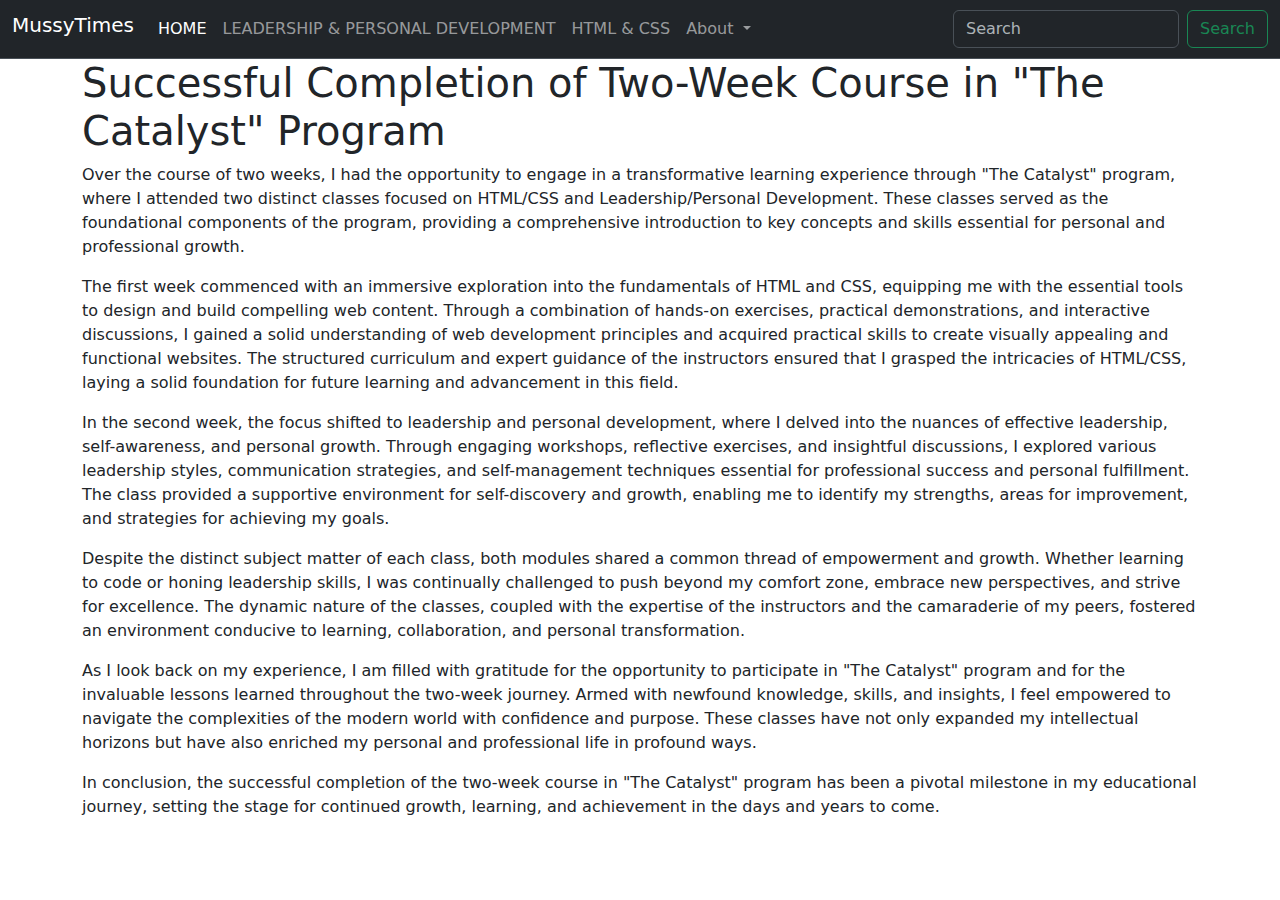
==== index.html @ 85797a6a "Added files and images" ====
<!DOCTYPE html>
<html lang="en">
<head>
    <meta charset="UTF-8">
    <meta name="viewport" content="width=device-width, initial-scale=1.0">
    <title>Home</title>
    <link href="https://cdn.jsdelivr.net/npm/bootstrap@5.3.3/dist/css/bootstrap.min.css" rel="stylesheet">
</head>
<body>
  <nav class="navbar navbar-expand-lg bg-dark border-bottom border-body" data-bs-theme="dark">
    <div class="container-fluid">
      <a class="navbar-brand h1" href="#">MussyTimes</a>
      <button class="navbar-toggler" type="button" data-bs-toggle="collapse" data-bs-target="#navbarSupportedContent" aria-controls="navbarSupportedContent" aria-expanded="false" aria-label="Toggle navigation">
        <span class="navbar-toggler-icon"></span>
      </button>
      <div class="collapse navbar-collapse" id="navbarSupportedContent">
        <ul class="navbar-nav me-auto mb-2 mb-lg-0">
          <li class="nav-item">
            <a class="nav-link active" aria-current="page" href="index.html">HOME</a>
          </li>
          <li class="nav-item">
            <a class="nav-link" href="l&pd.html">LEADERSHIP & PERSONAL DEVELOPMENT</a>
          </li>
          <li class="nav-item">
            <a class="nav-link" href="html&css.html">HTML & CSS</a>
          </li>

          <li class="nav-item dropdown">
            <a class="nav-link dropdown-toggle" href="#" role="button" data-bs-toggle="dropdown" aria-expanded="false">
              About
            </a>
            <ul class="dropdown-menu">
              <li><a class="dropdown-item" href="bobo.html">MABLE MUSIIMENTA</a></li>
              <li><hr class="dropdown-divider"></li>
              <li><a class="dropdown-item" href="books.html">BOOK REVIEWS</a></li>
              <li><hr class="dropdown-divider"></li>
              <li><a class="dropdown-item" href="gallery.html">GALLERY</a></li>
            </ul>
          </li>
          
        </ul>
        <form class="d-flex" role="search">
          <input class="form-control me-2" type="search" placeholder="Search" aria-label="Search">
          <button class="btn btn-outline-success" type="submit">Search</button>
        </form>
      </div>
    </div>
  </nav>
    
<div class="container">


  <div class="row">
  <h1>Successful Completion of Two-Week Course in "The Catalyst" Program</h1>

    <p>Over the course of two weeks, I had the opportunity to engage in a transformative learning experience through "The Catalyst" program, where I attended two distinct classes focused on HTML/CSS and Leadership/Personal Development. These classes served as the foundational components of the program, providing a comprehensive introduction to key concepts and skills essential for personal and professional growth.</p>
    
    <p>The first week commenced with an immersive exploration into the fundamentals of HTML and CSS, equipping me with the essential tools to design and build compelling web content. Through a combination of hands-on exercises, practical demonstrations, and interactive discussions, I gained a solid understanding of web development principles and acquired practical skills to create visually appealing and functional websites. The structured curriculum and expert guidance of the instructors ensured that I grasped the intricacies of HTML/CSS, laying a solid foundation for future learning and advancement in this field.</p>
    
    <p>In the second week, the focus shifted to leadership and personal development, where I delved into the nuances of effective leadership, self-awareness, and personal growth. Through engaging workshops, reflective exercises, and insightful discussions, I explored various leadership styles, communication strategies, and self-management techniques essential for professional success and personal fulfillment. The class provided a supportive environment for self-discovery and growth, enabling me to identify my strengths, areas for improvement, and strategies for achieving my goals.</p>
    
    <p>Despite the distinct subject matter of each class, both modules shared a common thread of empowerment and growth. Whether learning to code or honing leadership skills, I was continually challenged to push beyond my comfort zone, embrace new perspectives, and strive for excellence. The dynamic nature of the classes, coupled with the expertise of the instructors and the camaraderie of my peers, fostered an environment conducive to learning, collaboration, and personal transformation.</p>
    
    <p>As I look back on my experience, I am filled with gratitude for the opportunity to participate in "The Catalyst" program and for the invaluable lessons learned throughout the two-week journey. Armed with newfound knowledge, skills, and insights, I feel empowered to navigate the complexities of the modern world with confidence and purpose. These classes have not only expanded my intellectual horizons but have also enriched my personal and professional life in profound ways.</p>
    
    <p>In conclusion, the successful completion of the two-week course in "The Catalyst" program has been a pivotal milestone in my educational journey, setting the stage for continued growth, learning, and achievement in the days and years to come.</p>
    
    
</div>
</div>
    <script src="https://cdn.jsdelivr.net/npm/bootstrap@5.3.3/dist/js/bootstrap.bundle.min.js"></script>
</body>
</html>
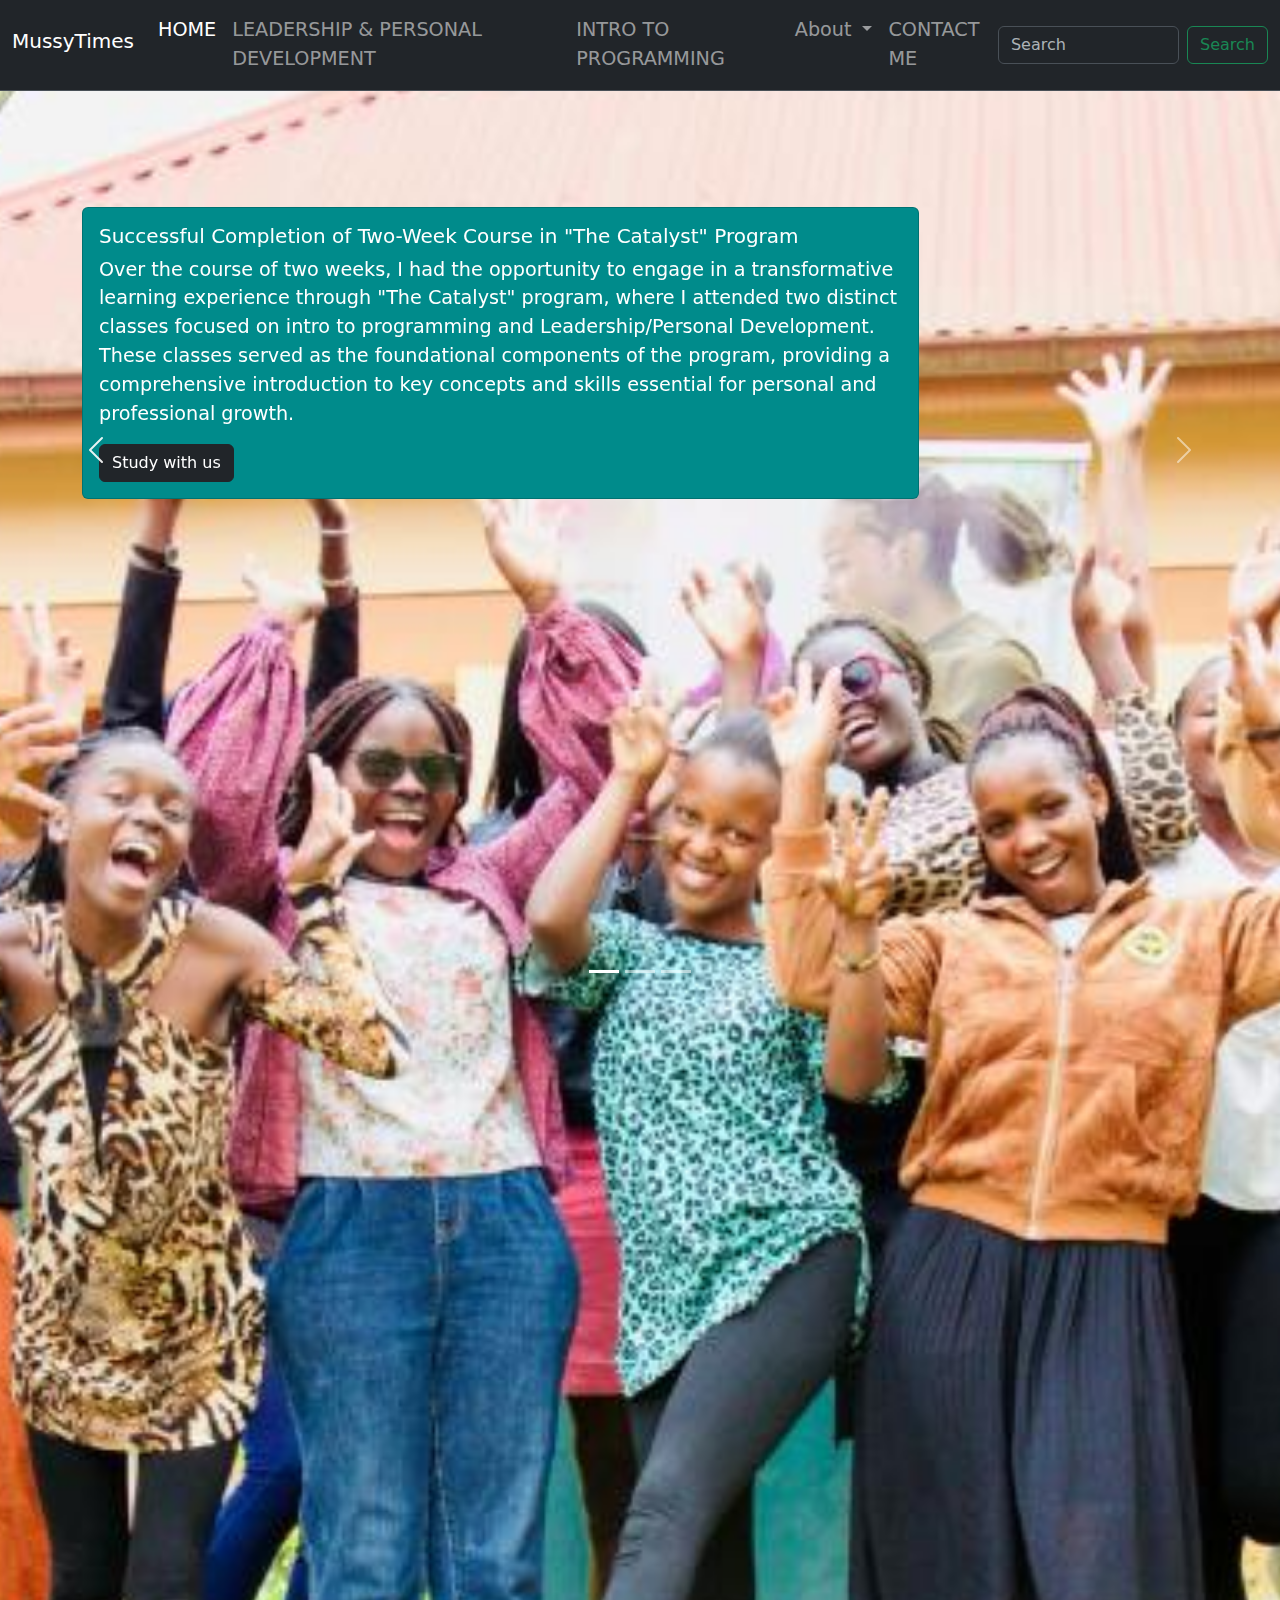
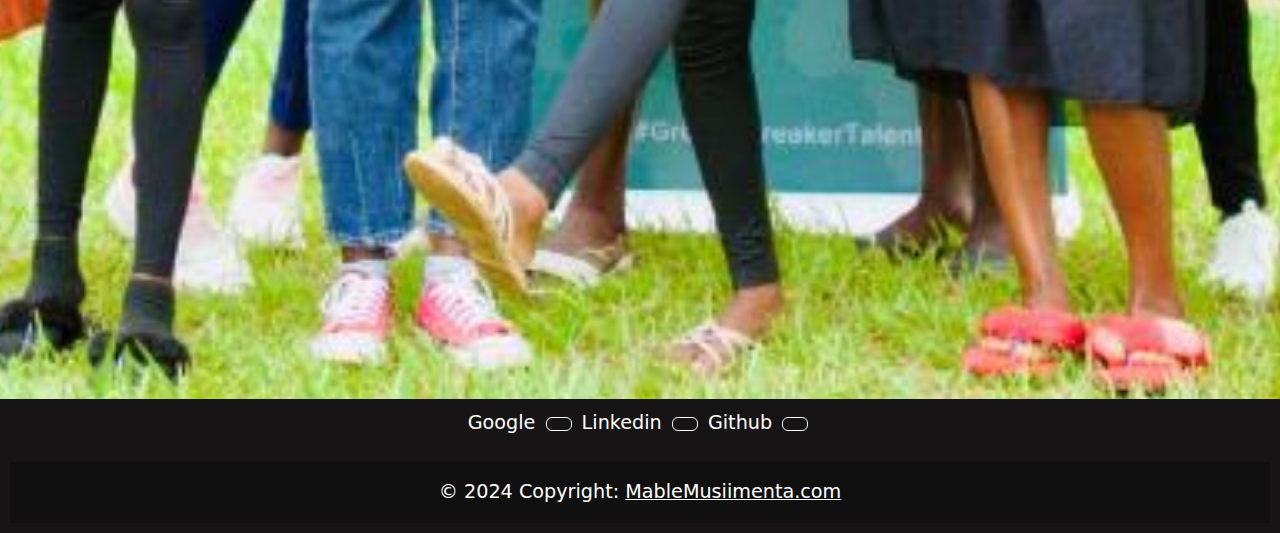
==== commit 4666c32b: "modified css and added more styles and features" ====
--- a/index.html
+++ b/index.html
@@ -5,6 +5,7 @@
     <meta name="viewport" content="width=device-width, initial-scale=1.0">
     <title>Home</title>
     <link href="https://cdn.jsdelivr.net/npm/bootstrap@5.3.3/dist/css/bootstrap.min.css" rel="stylesheet">
+    <link href="style.css" rel="stylesheet">
 </head>
 <body>
   <nav class="navbar navbar-expand-lg bg-dark border-bottom border-body" data-bs-theme="dark">
@@ -22,7 +23,7 @@
             <a class="nav-link" href="l&pd.html">LEADERSHIP & PERSONAL DEVELOPMENT</a>
           </li>
           <li class="nav-item">
-            <a class="nav-link" href="html&css.html">HTML & CSS</a>
+            <a class="nav-link" href="html&css.html">INTRO TO PROGRAMMING</a>
           </li>
 
           <li class="nav-item dropdown">
@@ -36,6 +37,10 @@
               <li><hr class="dropdown-divider"></li>
               <li><a class="dropdown-item" href="gallery.html">GALLERY</a></li>
             </ul>
+          </li>
+
+          <li class="nav-item">
+            <a class="nav-link" href="contact.html">CONTACT ME</a>
           </li>
           
         </ul>
@@ -51,23 +56,103 @@
 
 
   <div class="row">
-  <h1>Successful Completion of Two-Week Course in "The Catalyst" Program</h1>
 
-    <p>Over the course of two weeks, I had the opportunity to engage in a transformative learning experience through "The Catalyst" program, where I attended two distinct classes focused on HTML/CSS and Leadership/Personal Development. These classes served as the foundational components of the program, providing a comprehensive introduction to key concepts and skills essential for personal and professional growth.</p>
+  <div class="mt-3">
     
-    <p>The first week commenced with an immersive exploration into the fundamentals of HTML and CSS, equipping me with the essential tools to design and build compelling web content. Through a combination of hands-on exercises, practical demonstrations, and interactive discussions, I gained a solid understanding of web development principles and acquired practical skills to create visually appealing and functional websites. The structured curriculum and expert guidance of the instructors ensured that I grasped the intricacies of HTML/CSS, laying a solid foundation for future learning and advancement in this field.</p>
-    
-    <p>In the second week, the focus shifted to leadership and personal development, where I delved into the nuances of effective leadership, self-awareness, and personal growth. Through engaging workshops, reflective exercises, and insightful discussions, I explored various leadership styles, communication strategies, and self-management techniques essential for professional success and personal fulfillment. The class provided a supportive environment for self-discovery and growth, enabling me to identify my strengths, areas for improvement, and strategies for achieving my goals.</p>
-    
-    <p>Despite the distinct subject matter of each class, both modules shared a common thread of empowerment and growth. Whether learning to code or honing leadership skills, I was continually challenged to push beyond my comfort zone, embrace new perspectives, and strive for excellence. The dynamic nature of the classes, coupled with the expertise of the instructors and the camaraderie of my peers, fostered an environment conducive to learning, collaboration, and personal transformation.</p>
-    
-    <p>As I look back on my experience, I am filled with gratitude for the opportunity to participate in "The Catalyst" program and for the invaluable lessons learned throughout the two-week journey. Armed with newfound knowledge, skills, and insights, I feel empowered to navigate the complexities of the modern world with confidence and purpose. These classes have not only expanded my intellectual horizons but have also enriched my personal and professional life in profound ways.</p>
-    
-    <p>In conclusion, the successful completion of the two-week course in "The Catalyst" program has been a pivotal milestone in my educational journey, setting the stage for continued growth, learning, and achievement in the days and years to come.</p>
-    
-    
+    <div id="Catalyst" class="carousel slide" data-bs-ride="carousel">
+      <div class="carousel-indicators">
+        <button type="button" data-bs-target="#carouselExampleCaptions" data-bs-slide-to="0" class="active" aria-current="true" aria-label="Slide 1"></button>
+        <button type="button" data-bs-target="#carouselExampleCaptions" data-bs-slide-to="1" aria-label="Slide 2"></button>
+        <button type="button" data-bs-target="#carouselExampleCaptions" data-bs-slide-to="2" aria-label="Slide 3"></button>
+      </div>
+      <div class="carousel-inner">
+        <div class="carousel-item active" data-bs-interval="5000">
+          <div class="home">
+          <div class="card w-75 pt-10" style="background-color: darkcyan;">
+            <div class="card-body">
+              <h5 class="card-title" style="color: white;">Successful Completion of Two-Week Course in "The Catalyst" Program</h5>
+              <p class="card-text" style="color: white;">Over the course of two weeks, I had the opportunity to engage in a transformative learning experience through "The Catalyst" program, where I attended two distinct classes focused on intro to programming and Leadership/Personal Development. These classes served as the foundational components of the program, providing a comprehensive introduction to key concepts and skills essential for personal and professional growth.</p>
+              <a href="https://refactory.academy/" class="btn btn-dark" style="color: white;">Study with us</a>
+            </div>
+          </div>
+        </div>
+      </div>
+        </div>
+        <div class="carousel-item" data-bs-interval="2000">
+          <img src="images/WhatsApp Image 2024-02-09 at 19.40.43.jpeg" class="d-block w-100" alt="My buddy Tushabiiii" height="1300">
+          <div class="carousel-caption" style="color: black; font-style: italic;">
+            <h5>Trinity Tushabe</h5>
+            <p>Presenting a project at a Milima event.</p>
+          </div>
+        </div>
+        <div class="carousel-item" data-bs-interval="2000">
+          <img src="images/IMG_20220224_111459.jpg" class="d-block w-100" class="d-block w-100" alt="24 year old me" width="500px" height="1300px">
+          <div class="carousel-caption" style="color: black; font-style: italic;">
+            <h5>Testing my phone camera...lol</h5>
+          </div>
+        </div>
+      </div>
+      <button class="carousel-control-prev" type="button" data-bs-target="#carouselExampleCaptions" data-bs-slide="prev">
+        <span class="carousel-control-prev-icon" aria-hidden="true"></span>
+        <span class="visually-hidden">Previous</span>
+      </button>
+      <button class="carousel-control-next" type="button" data-bs-target="#carouselExampleCaptions" data-bs-slide="next">
+        <span class="carousel-control-next-icon" aria-hidden="true"></span>
+        <span class="visually-hidden">Next</span>
+      </button>
+    </div>
+
 </div>
 </div>
+
+<footer
+                class="text-center text-lg-start text-white"
+                style="background-color: rgb(22, 20, 20)"
+                >
+          <div class="container">
+          
+            <section class="mb-4 text-center">
+      
+              Google
+              <a
+                 class="btn btn-outline-light btn-floating m-1"
+                 href="https://players.chessbase.com/en/player/Musiimenta_Mable/1121056"
+                 role="button"
+                 ><i class="fab fa-google"></i
+                ></a>
+      
+      
+              Linkedin
+              <a
+                 class="btn btn-outline-light btn-floating m-1"
+                 href="https://www.linkedin.com/in/mable-musiimenta-2241042aa/overlay/about-this-profile/?lipi=urn%3Ali%3Apage%3Ad_flagship3_profile_view_base%3Bwh%2F914JXS%2FacfIWdoS75%2Fg%3D%3D"
+                 role="button"
+                 ><i class="fab fa-linkedin-in"></i
+                ></a>
+      
+              Github
+              <a
+                 class="btn btn-outline-light btn-floating m-1"
+                 href="https://github.com/account"
+                 role="button"
+                 ><i class="fab fa-github"></i
+                ></a>
+            </section>
+          </div>
+ 
+          <div
+               class="text-center p-3"
+               style="background-color: rgba(0, 0, 0, 0.2)"
+               >
+            © 2024 Copyright:
+            <a class="text-white" href="https://players.chessbase.com/en/player/Musiimenta_Mable/1121056"
+               >MableMusiimenta.com</a
+              >
+          </div>
+        </footer>
+
+
+
     <script src="https://cdn.jsdelivr.net/npm/bootstrap@5.3.3/dist/js/bootstrap.bundle.min.js"></script>
 </body>
 </html>--- a/style.css
+++ b/style.css
@@ -0,0 +1,15 @@
+body{
+    background-image:url(images/Screenshot-from-2024-03-03-10-45-45.png); alt:"my image";
+    background-position:center;
+    background-repeat: no-repeat;
+    background-size: cover;
+    color: black;
+    font-size: larger;
+}
+footer{
+padding: 10px;
+margin-top: 1000px;}
+
+.home{margin-bottom: 500px; margin-top: 100px;}
+/* .paula{margin-left: 10px;}
+.stone{margin-right: 20px;} */